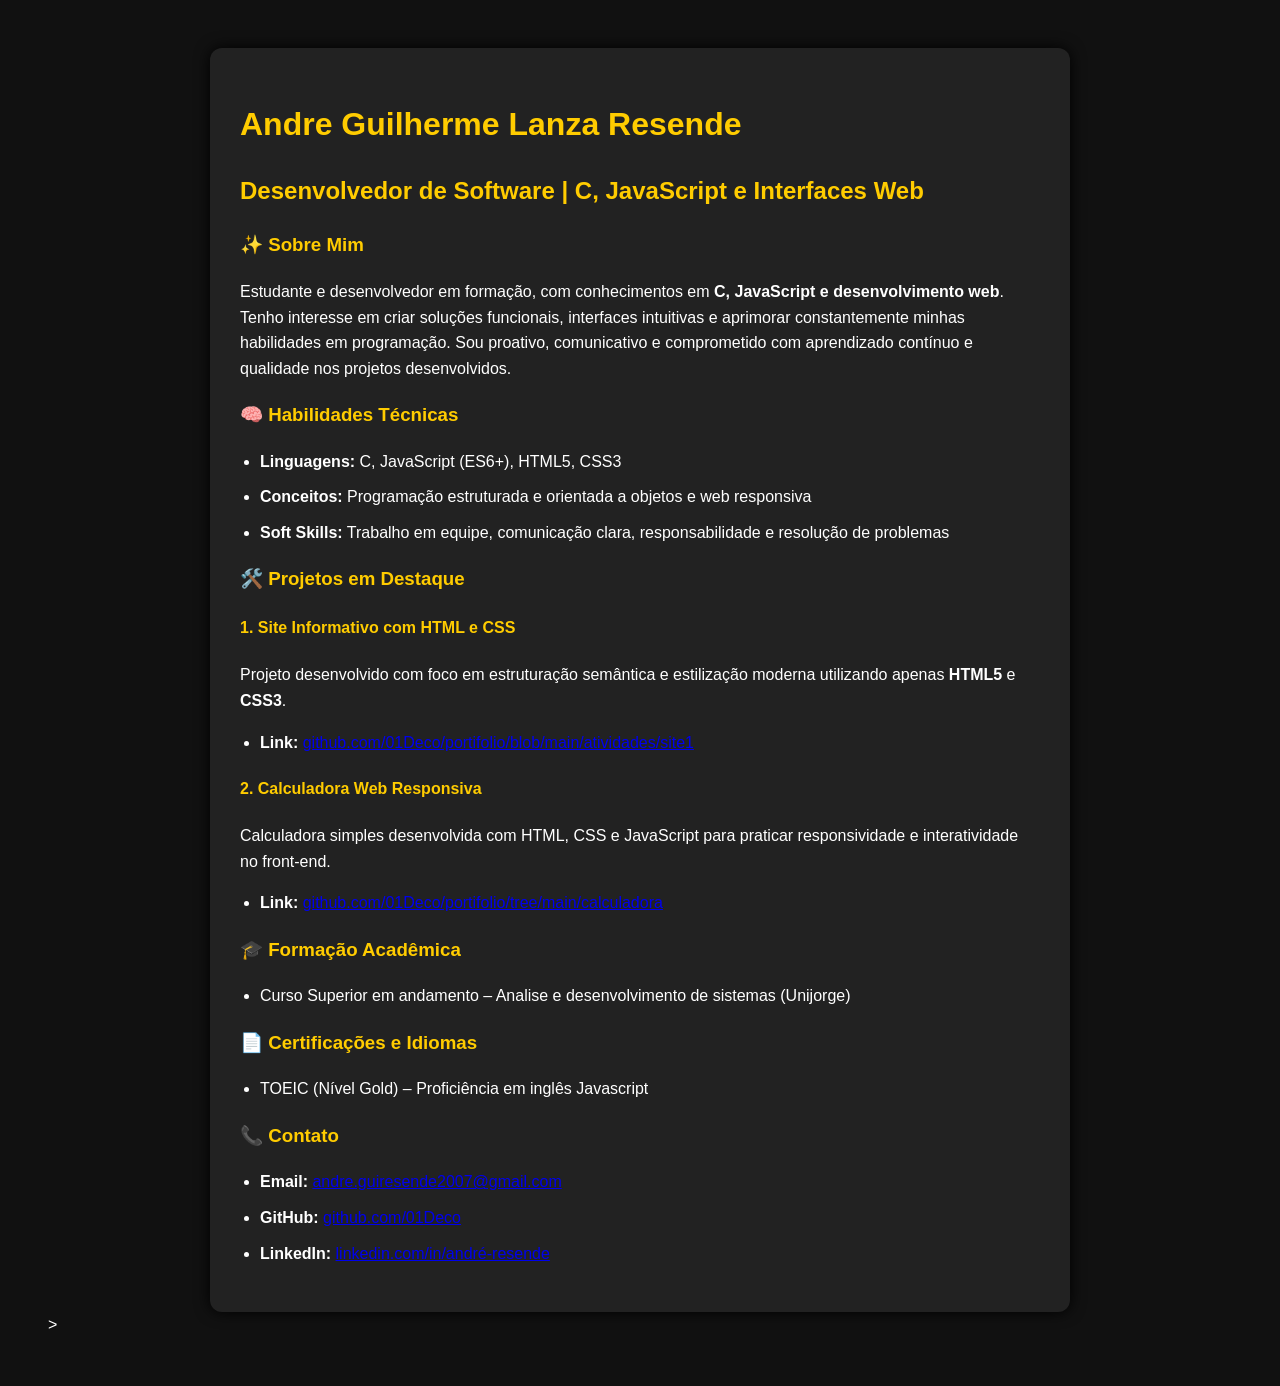
==== curriculo.html @ 4c5a0b09 "Rename index.html to curriculo.html" ====
<!DOCTYPE html>
<html lang="pt-BR">
<head>
  <meta charset="UTF-8">
  <title>Portfólio - Andre Guilherme Lanza Resende</title>
  <link rel="stylesheet" href="style.css">

  <style>
    body {
      background-color: #111;
      color: #fff;
      font-family: sans-serif;
      padding: 40px;
      line-height: 1.6;
    }

    .portfolio {
      max-width: 800px;
      margin: 0 auto;
      background-color: #222;
      padding: 30px;
      border-radius: 12px;
      box-shadow: 0 0 15px #000;
    }

    h1, h2, h3, h4 {
      color: #ffcc00;
    }

    ul {
      padding-left: 20px;
    }

    li {
      margin-bottom: 10px;
    }

    .contato a {
      color: #66ccff;
      text-decoration: none;
    }

    .contato a:hover {
      text-decoration: underline;
    }
  </style>
</head>

<body>
  <div class="portfolio">

    <h1>Andre Guilherme Lanza Resende</h1>
    <h2>Desenvolvedor de Software | C, JavaScript e Interfaces Web</h2>

    <h3>✨ Sobre Mim</h3>
    <p>
      Estudante e desenvolvedor em formação, com conhecimentos em
      <strong>C, JavaScript e desenvolvimento web</strong>.
      Tenho interesse em criar soluções funcionais, interfaces intuitivas
      e aprimorar constantemente minhas habilidades em programação.
      Sou proativo, comunicativo e comprometido com aprendizado contínuo
      e qualidade nos projetos desenvolvidos.
    </p>

    <h3>🧠 Habilidades Técnicas</h3>
    <ul>
      <li><strong>Linguagens:</strong> C, JavaScript (ES6+), HTML5, CSS3</li>

      <li>
        <strong>Conceitos:</strong>
        Programação estruturada e orientada a objetos e web responsiva 
      </li>

      <li>
        <strong>Soft Skills:</strong>
        Trabalho em equipe, comunicação clara,
        responsabilidade e resolução de problemas
      </li>
    </ul>

    <h3>🛠️ Projetos em Destaque</h3>

    <h4>1. Site Informativo com HTML e CSS</h4>

    <p>
      Projeto desenvolvido com foco em estruturação semântica
      e estilização moderna utilizando apenas
      <strong>HTML5</strong> e <strong>CSS3</strong>.
    </p>

    <ul>
      <li>
        <strong>Link:</strong>

        <a href="https://github.com/01Deco/portfolio/tree/main/atividades"
           target="_blank">

          github.com/01Deco/portifolio/blob/main/atividades/site1
        </a>
      </li>

      
      </li>
    </ul>

    <h4>2. Calculadora Web Responsiva</h4>

    <p>
      <p>
  Calculadora simples desenvolvida com HTML,
  CSS e JavaScript para praticar responsividade
  e interatividade no front-end.
</p>
    </p>

    <ul>
      <li>
        <strong>Link:</strong>

        <a href="https://github.com/01Deco/portifolio/tree/main/calculadora"
           target="_blank">

          github.com/01Deco/portifolio/tree/main/calculadora
        </a>
      </li>
    </ul>

  

    <h3>🎓 Formação Acadêmica</h3>

    <ul>
      <li>
        Curso Superior em andamento –
        Analise e desenvolvimento de sistemas (Unijorge)
      </li>
    </ul>

    <h3>📄 Certificações e Idiomas</h3>

    <ul>
      <li>
        TOEIC (Nível Gold) – Proficiência em inglês
        Javascript
      </li>
    </ul>

    <h3 class="contato">📞 Contato</h3>

    <ul>
      <li>
        <strong>Email:</strong>

        <a href="mailto:andre.guiresende2007@gmail.com">
          andre.guiresende2007@gmail.com
        </a>
      </li>

      <li>
        <strong>GitHub:</strong>

        <a href="https://github.com/01Deco" target="_blank">
          github.com/01Deco
        </a>
      </li>

      <li>
        <strong>LinkedIn:</strong>

        <a href="https://www.linkedin.com/in/andré-resende-a36488363/"
           target="_blank">

          linkedin.com/in/andré-resende
        </a>
      </li>
    </ul>

  </div>
</body>
</html>>
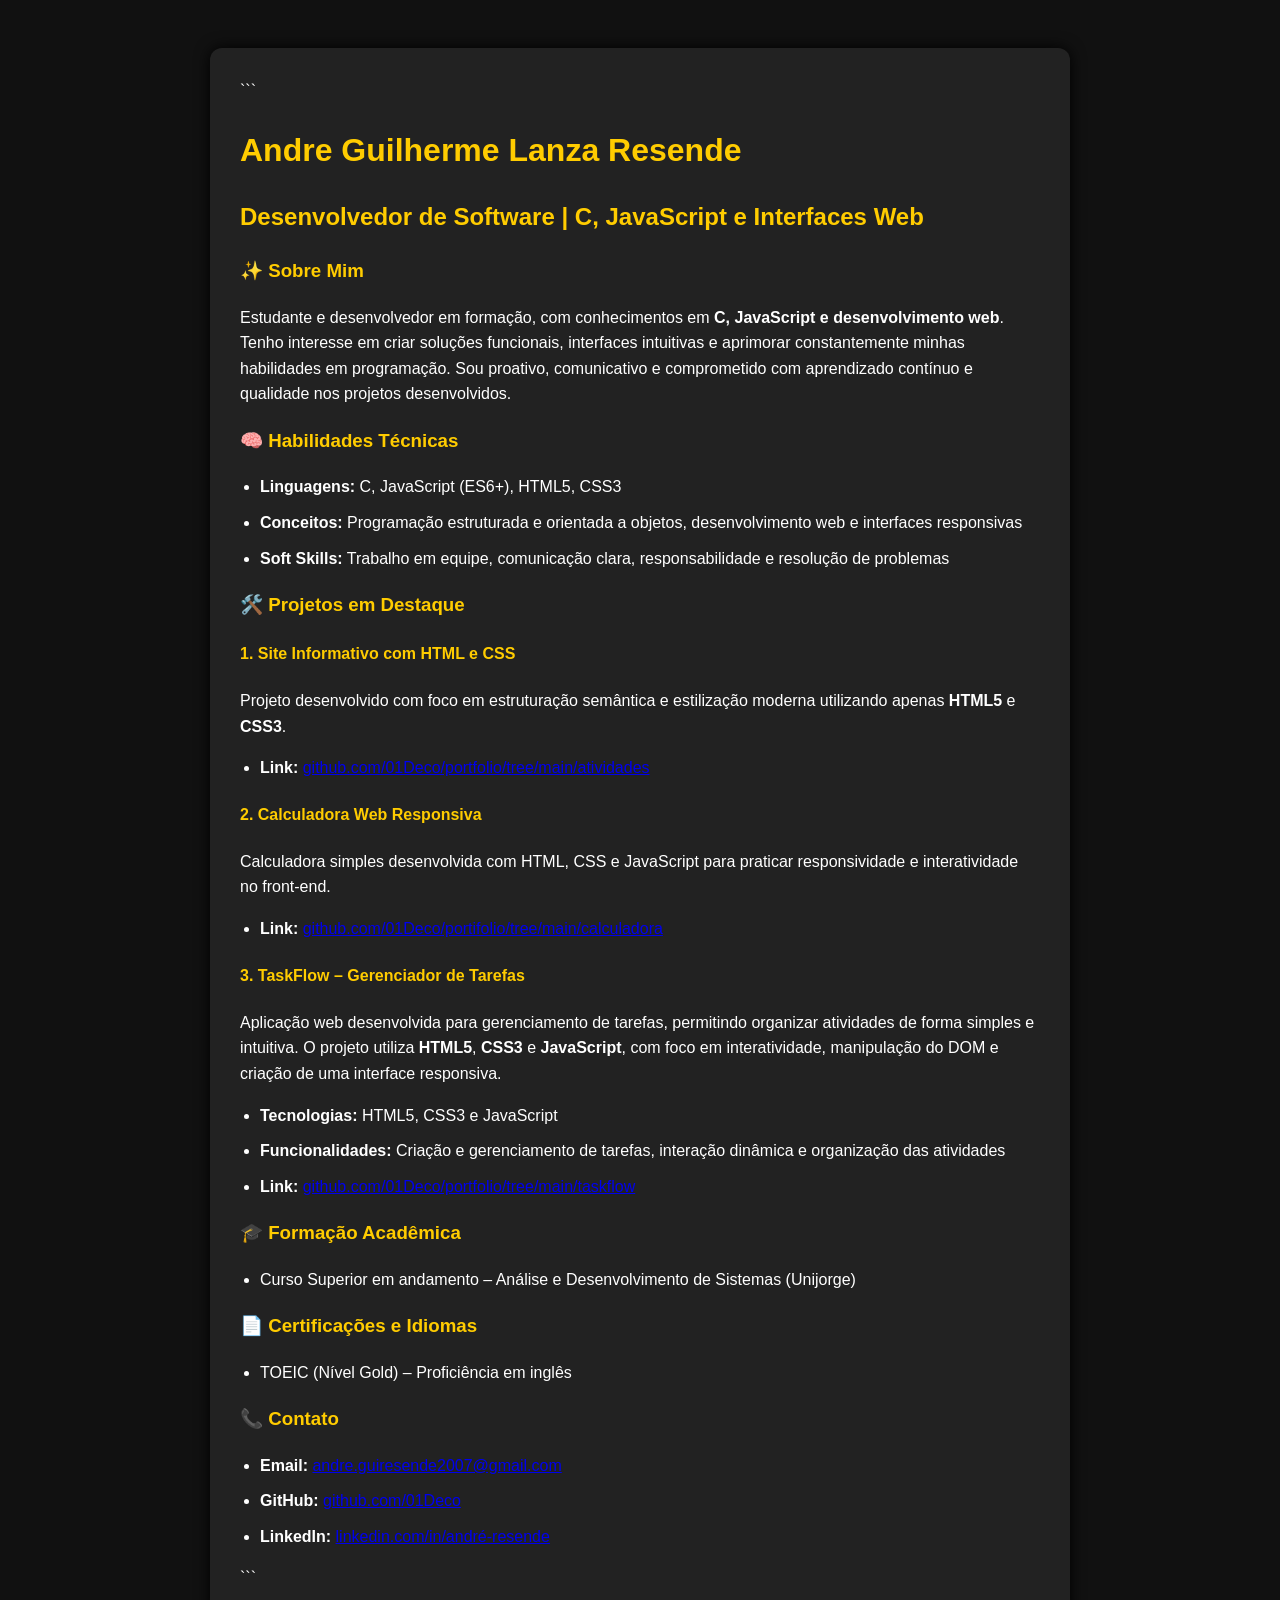
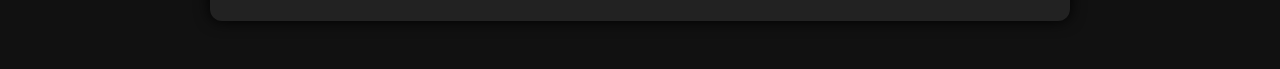
==== commit 9b5131ca: "Revise portfolio content and structure Updated personal information and project details in the portf" ====
--- a/curriculo.html
+++ b/curriculo.html
@@ -1,4 +1,5 @@
 <!DOCTYPE html>
+
 <html lang="pt-BR">
 <head>
   <meta charset="UTF-8">
@@ -44,137 +45,188 @@
       text-decoration: underline;
     }
   </style>
+
 </head>
 
 <body>
   <div class="portfolio">
 
-    <h1>Andre Guilherme Lanza Resende</h1>
-    <h2>Desenvolvedor de Software | C, JavaScript e Interfaces Web</h2>
-
-    <h3>✨ Sobre Mim</h3>
-    <p>
-      Estudante e desenvolvedor em formação, com conhecimentos em
-      <strong>C, JavaScript e desenvolvimento web</strong>.
-      Tenho interesse em criar soluções funcionais, interfaces intuitivas
-      e aprimorar constantemente minhas habilidades em programação.
-      Sou proativo, comunicativo e comprometido com aprendizado contínuo
-      e qualidade nos projetos desenvolvidos.
-    </p>
-
-    <h3>🧠 Habilidades Técnicas</h3>
-    <ul>
-      <li><strong>Linguagens:</strong> C, JavaScript (ES6+), HTML5, CSS3</li>
-
-      <li>
-        <strong>Conceitos:</strong>
-        Programação estruturada e orientada a objetos e web responsiva 
-      </li>
-
-      <li>
-        <strong>Soft Skills:</strong>
-        Trabalho em equipe, comunicação clara,
-        responsabilidade e resolução de problemas
-      </li>
-    </ul>
-
-    <h3>🛠️ Projetos em Destaque</h3>
-
-    <h4>1. Site Informativo com HTML e CSS</h4>
-
-    <p>
-      Projeto desenvolvido com foco em estruturação semântica
-      e estilização moderna utilizando apenas
-      <strong>HTML5</strong> e <strong>CSS3</strong>.
-    </p>
-
-    <ul>
-      <li>
-        <strong>Link:</strong>
-
-        <a href="https://github.com/01Deco/portfolio/tree/main/atividades"
-           target="_blank">
-
-          github.com/01Deco/portifolio/blob/main/atividades/site1
-        </a>
-      </li>
-
-      
-      </li>
-    </ul>
-
-    <h4>2. Calculadora Web Responsiva</h4>
-
-    <p>
-      <p>
+```
+<h1>Andre Guilherme Lanza Resende</h1>
+
+<h2>Desenvolvedor de Software | C, JavaScript e Interfaces Web</h2>
+
+<h3>✨ Sobre Mim</h3>
+
+<p>
+  Estudante e desenvolvedor em formação, com conhecimentos em
+  <strong>C, JavaScript e desenvolvimento web</strong>.
+  Tenho interesse em criar soluções funcionais, interfaces intuitivas
+  e aprimorar constantemente minhas habilidades em programação.
+  Sou proativo, comunicativo e comprometido com aprendizado contínuo
+  e qualidade nos projetos desenvolvidos.
+</p>
+
+
+<h3>🧠 Habilidades Técnicas</h3>
+
+<ul>
+  <li>
+    <strong>Linguagens:</strong>
+    C, JavaScript (ES6+), HTML5, CSS3
+  </li>
+
+  <li>
+    <strong>Conceitos:</strong>
+    Programação estruturada e orientada a objetos,
+    desenvolvimento web e interfaces responsivas
+  </li>
+
+  <li>
+    <strong>Soft Skills:</strong>
+    Trabalho em equipe, comunicação clara,
+    responsabilidade e resolução de problemas
+  </li>
+</ul>
+
+
+<h3>🛠️ Projetos em Destaque</h3>
+
+
+<h4>1. Site Informativo com HTML e CSS</h4>
+
+<p>
+  Projeto desenvolvido com foco em estruturação semântica
+  e estilização moderna utilizando apenas
+  <strong>HTML5</strong> e <strong>CSS3</strong>.
+</p>
+
+<ul>
+  <li>
+    <strong>Link:</strong>
+
+    <a
+      href="https://github.com/01Deco/portfolio/tree/main/atividades"
+      target="_blank"
+    >
+      github.com/01Deco/portfolio/tree/main/atividades
+    </a>
+  </li>
+</ul>
+
+
+<h4>2. Calculadora Web Responsiva</h4>
+
+<p>
   Calculadora simples desenvolvida com HTML,
   CSS e JavaScript para praticar responsividade
   e interatividade no front-end.
 </p>
-    </p>
-
-    <ul>
-      <li>
-        <strong>Link:</strong>
-
-        <a href="https://github.com/01Deco/portifolio/tree/main/calculadora"
-           target="_blank">
-
-          github.com/01Deco/portifolio/tree/main/calculadora
-        </a>
-      </li>
-    </ul>
-
-  
-
-    <h3>🎓 Formação Acadêmica</h3>
-
-    <ul>
-      <li>
-        Curso Superior em andamento –
-        Analise e desenvolvimento de sistemas (Unijorge)
-      </li>
-    </ul>
-
-    <h3>📄 Certificações e Idiomas</h3>
-
-    <ul>
-      <li>
-        TOEIC (Nível Gold) – Proficiência em inglês
-        Javascript
-      </li>
-    </ul>
-
-    <h3 class="contato">📞 Contato</h3>
-
-    <ul>
-      <li>
-        <strong>Email:</strong>
-
-        <a href="mailto:andre.guiresende2007@gmail.com">
-          andre.guiresende2007@gmail.com
-        </a>
-      </li>
-
-      <li>
-        <strong>GitHub:</strong>
-
-        <a href="https://github.com/01Deco" target="_blank">
-          github.com/01Deco
-        </a>
-      </li>
-
-      <li>
-        <strong>LinkedIn:</strong>
-
-        <a href="https://www.linkedin.com/in/andré-resende-a36488363/"
-           target="_blank">
-
-          linkedin.com/in/andré-resende
-        </a>
-      </li>
-    </ul>
+
+<ul>
+  <li>
+    <strong>Link:</strong>
+
+    <a
+      href="https://github.com/01Deco/portifolio/tree/main/calculadora"
+      target="_blank"
+    >
+      github.com/01Deco/portifolio/tree/main/calculadora
+    </a>
+  </li>
+</ul>
+
+
+<h4>3. TaskFlow – Gerenciador de Tarefas</h4>
+
+<p>
+  Aplicação web desenvolvida para gerenciamento de tarefas,
+  permitindo organizar atividades de forma simples e intuitiva.
+  O projeto utiliza <strong>HTML5</strong>,
+  <strong>CSS3</strong> e <strong>JavaScript</strong>,
+  com foco em interatividade, manipulação do DOM
+  e criação de uma interface responsiva.
+</p>
+
+<ul>
+  <li>
+    <strong>Tecnologias:</strong>
+    HTML5, CSS3 e JavaScript
+  </li>
+
+  <li>
+    <strong>Funcionalidades:</strong>
+    Criação e gerenciamento de tarefas,
+    interação dinâmica e organização das atividades
+  </li>
+
+  <li>
+    <strong>Link:</strong>
+
+    <a
+      href="https://github.com/01Deco/portfolio/tree/main/taskflow"
+      target="_blank"
+    >
+      github.com/01Deco/portfolio/tree/main/taskflow
+    </a>
+  </li>
+</ul>
+
+
+<h3>🎓 Formação Acadêmica</h3>
+
+<ul>
+  <li>
+    Curso Superior em andamento –
+    Análise e Desenvolvimento de Sistemas (Unijorge)
+  </li>
+</ul>
+
+
+<h3>📄 Certificações e Idiomas</h3>
+
+<ul>
+  <li>
+    TOEIC (Nível Gold) – Proficiência em inglês
+  </li>
+</ul>
+
+
+<h3 class="contato">📞 Contato</h3>
+
+<ul>
+  <li>
+    <strong>Email:</strong>
+
+    <a href="mailto:andre.guiresende2007@gmail.com">
+      andre.guiresende2007@gmail.com
+    </a>
+  </li>
+
+  <li>
+    <strong>GitHub:</strong>
+
+    <a
+      href="https://github.com/01Deco"
+      target="_blank"
+    >
+      github.com/01Deco
+    </a>
+  </li>
+
+  <li>
+    <strong>LinkedIn:</strong>
+
+    <a
+      href="https://www.linkedin.com/in/andré-resende-a36488363/"
+      target="_blank"
+    >
+      linkedin.com/in/andré-resende
+    </a>
+  </li>
+</ul>
+```
 
   </div>
 </body>
-</html>>
+</html>
